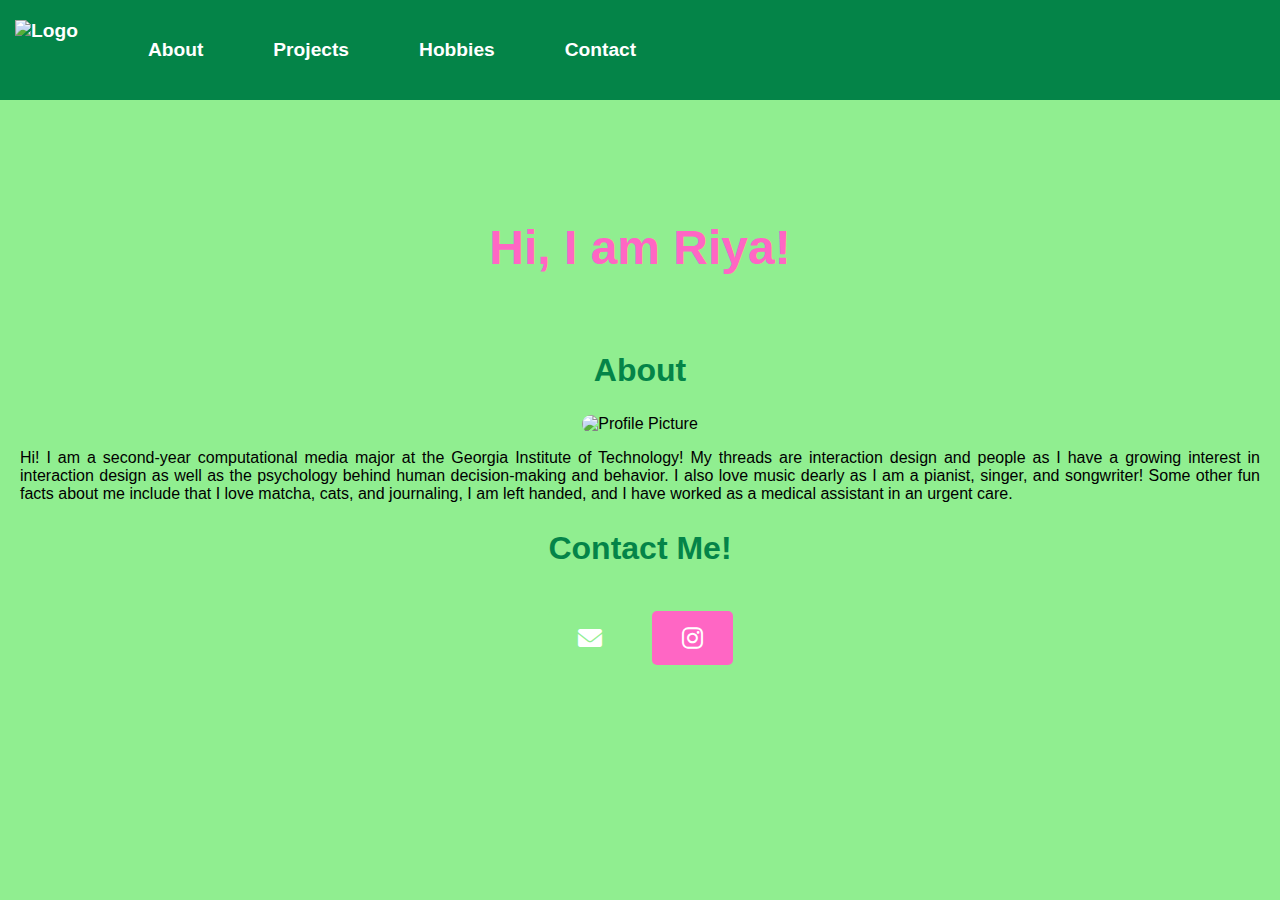
==== about.html @ 42e43878 "make separate pages for sections" ====
<!DOCTYPE html>
    <html lang="en">
    <head>
        <meta charset="UTF-8">
        <meta name="viewport" content="width=device-width, initial-scale=1.0">
        <title>Riya's Website</title>
        <link rel="stylesheet" href="styles.css">
    </head>
<body>
<div class="content">
    <header>
        <nav>
            <ul>
                <li class="logo">
                    <a href="#Title"><img src="Personal Logo.png" alt="Logo"></a>
                </li>
                <li><a href="about.html">About</a></li>
                <li class="dropdown">
                    <a href="projects.html" class="dropbtn">Projects</a>
                </li>
                <li class="dropdown">
                    <a href="hobbies.html" class="dropbtn">Hobbies</a>
                </li>
                <li><a href="about.html">Contact</a></li>
            </ul>
        </nav>
    </header>
    <section id="Title">
        <div class="title-container">
            <h1>Hi, I am Riya! </h1>
        </div>
    </section>
    <section id="About">
        <h2>About</h2>
        <div class="photo-container">
            <img src="ProfilePic.jpg" alt="Profile Picture" class="profile-pic">
        </div>
        <p>Hi! I am a second-year computational media major 
            at the Georgia Institute of Technology! 
            My threads are interaction design and people as 
            I have a growing interest in interaction design 
            as well as the psychology behind human decision-making 
            and behavior. I also love music dearly as I am 
            a pianist, singer, and songwriter! Some other fun 
            facts about me include that I love matcha, cats, 
            and journaling, I am left handed, and I have 
            worked as a medical assistant in an urgent care.</p>
    </section>

    <section id="Contact">
        <h2>Contact Me!</h2>
        <div class="contact">
        <head>
            <title>Contact Buttons with Icons</title>
            <!-- Font Awesome CDN -->
            <link rel="stylesheet" href="https://cdnjs.cloudflare.com/ajax/libs/font-awesome/6.0.0-beta3/css/all.min.css">
        </head>
        <body>
            <div class="contact-buttons">
                <a href="mailto:riyaganguly101@gmail.com" class="btn email-btn">
                    <i class="fas fa-envelope"></i>
                </a>
                <a href="https://www.instagram.com/riyajournals/" target="_blank" class="btn instagram-btn">
                    <i class="fab fa-instagram"></i>
                </a>
            </div>
        </body>
    </section>
</div>
</body>
---- styles.css ----
/* Reset some default styles */
body,
h1,
ul {
    margin: 0;
    padding: 0;
}

html {
    scroll-behavior: smooth;
    scroll-padding-top: 120px;
    width: 100%;
}

body {
    background: lightgreen;
    height: auto;
    width: 100%;
    font-family: 'Segoe UI', Tahoma, Geneva, Verdana, sans-serif;
    text-align: justify;
    position: relative;
    /* Ensure sections are positioned correctly */
    z-index: 1;
    /* Default stacking order */
}


.content {
    padding: 20px;
    margin-top: 120px;
    color: black;
}

h2,
h3 {
    font-size: xx-large;
    color: #048448;
    justify-content: center;
    text-align: center;
}

h3 {
    font-size: x-large;
    color: #008D6F;
}

/* Navigation Bar */
nav {
    position: fixed;
    top: 0;
    left: 0;
    width: 100%;
    height: 100px;
    background-color: #048448;
    display: flex;
    align-items: center;
    justify-content: left;
    z-index: 1000;
}

nav ul {
    list-style-type: none;
    display: flex;
    gap: 40px;
    /* Space between the links */
    margin: 0;
    padding: 0;
}

nav ul li {
    position: relative;
    /* Important for dropdown positioning */
    display: flex;
    align-items: center;
}

nav ul li a {
    text-decoration: none;
    /* Remove the underline */
    color: white;
    font-size: 1.2em;
    font-family: 'Segoe UI', Tahoma, Geneva, Verdana, sans-serif;
    font-weight: bold;
    padding: 10px 15px;
    transition: background-color 0.3s ease;
    display: flex;
}

nav ul li a:hover {
    background-color: lightgreen;
    /* Add a hover effect */
}

/* Logo styling */
.logo img {
    height: 60px;
    /* Adjust the height of the logo */
    width: auto;
    margin-right: auto;
    /* Align logo to the left */
}

.logo a:hover {
    background-color: #048448;
}

/* Dropdown Menu */
.dropdown-content {
    display: none;
    position: absolute;
    background-color: #048448;
    min-width: 160px;
    box-shadow: 0px 8px 16px rgba(0, 0, 0, 0.2);
    z-index: 1;
    top: 100%;
    /* Position it below the "Hobbies" link */
    left: 0;
}

.dropdown-content a {
    color: white;
    padding: 12px 16px;
    text-decoration: none;
    display: flex;
    white-space: nowrap;
    /* Prevent text wrapping */
}

.dropdown-content a:hover {
    background-color: lightgreen;
}

.dropdown:hover .dropdown-content {
    display: block;
    /* Show dropdown when hovering over "Services" */
}

/* Title */
.title-container {
    margin-top: 30px;
    /* Push the title below the nav bar */
    text-align: center;
    padding: 50px 10px;
    /* height: 100vh; */
    align-items: center;
}

.title-container h1 {
    font-size: 3em;
    color: #FF66C4;
    font-family: 'Segoe UI', Tahoma, Geneva, Verdana, sans-serif;
}

.photo-container {
    text-align: center;
    /* Centers the image horizontally */
    margin-top: 20px;
}

.profile-pic {
    width: 40vw;
    height: auto;
    border-radius: 10px;
}

/* Gallery Section */
#gallery {
    text-align: center;
    padding: 50px 0;
}

.photo-gallery,
.instagram-posts {
    display: grid;
    grid-template-columns: repeat(auto-fit, minmax(300px, 1fr));
    flex-wrap: wrap; 
    gap: 50px;
    /* space between the grid items */
    justify-items: center;
}

.instagram-posts {
    grid-template-columns: repeat(auto-fit, minmax(300px, 1fr));
    flex-wrap: wrap; 
}

.photo-item {
    max-width: 100%;
    height: auto;
    display: block;
}

.photo-item img {
    width: 100%;
    height: auto;
    border: 1px solid #ccc;
    border-radius: 10px;
}

.photo-item p {
    margin-top: 10px;
    font-size: 14px;
    color: #333;
}

.instagram-media {
    display: flex;
    flex-wrap: wrap;
    gap: 50px;
    /* Space between posts */
    justify-content: space-around;
    /* Adjust to align posts (flex-start, center, etc.) */
}

.instagram-content {
    flex: 1 1 300px;
    /* Make each post flexible with a minimum width */
    max-width: 540px;
    /* Maximum width constraint */
    box-sizing: border-box;
    /* Ensure padding and borders are included in the width */
}

.contact-buttons {
    display: flex;
    gap: 20px;
}

.contact {
    display: flex;
    justify-content: center;
    align-items: center;
    height: 10vh;
    margin: 0;
}

.btn {
    text-decoration: none;
    padding: 15px 30px;
    border-radius: 5px;
    font-size: 18px;
    font-weight: bold;
    display: inline-flex;
    align-items: center;
    gap: 10px;
    transition: background-color 0.3s ease;
}

.btn i {
    font-size: 24px;
}

/* Email Button */
.email-btn {
    background-color: lightgreen;
    color: white;
}

.email-btn:hover {
    background-color: #048448;
}

/* Instagram Button */
.instagram-btn {
    background-color: #FF66C4;
    color: white;
}

.instagram-btn:hover {
    background-color: #ae1372;
}
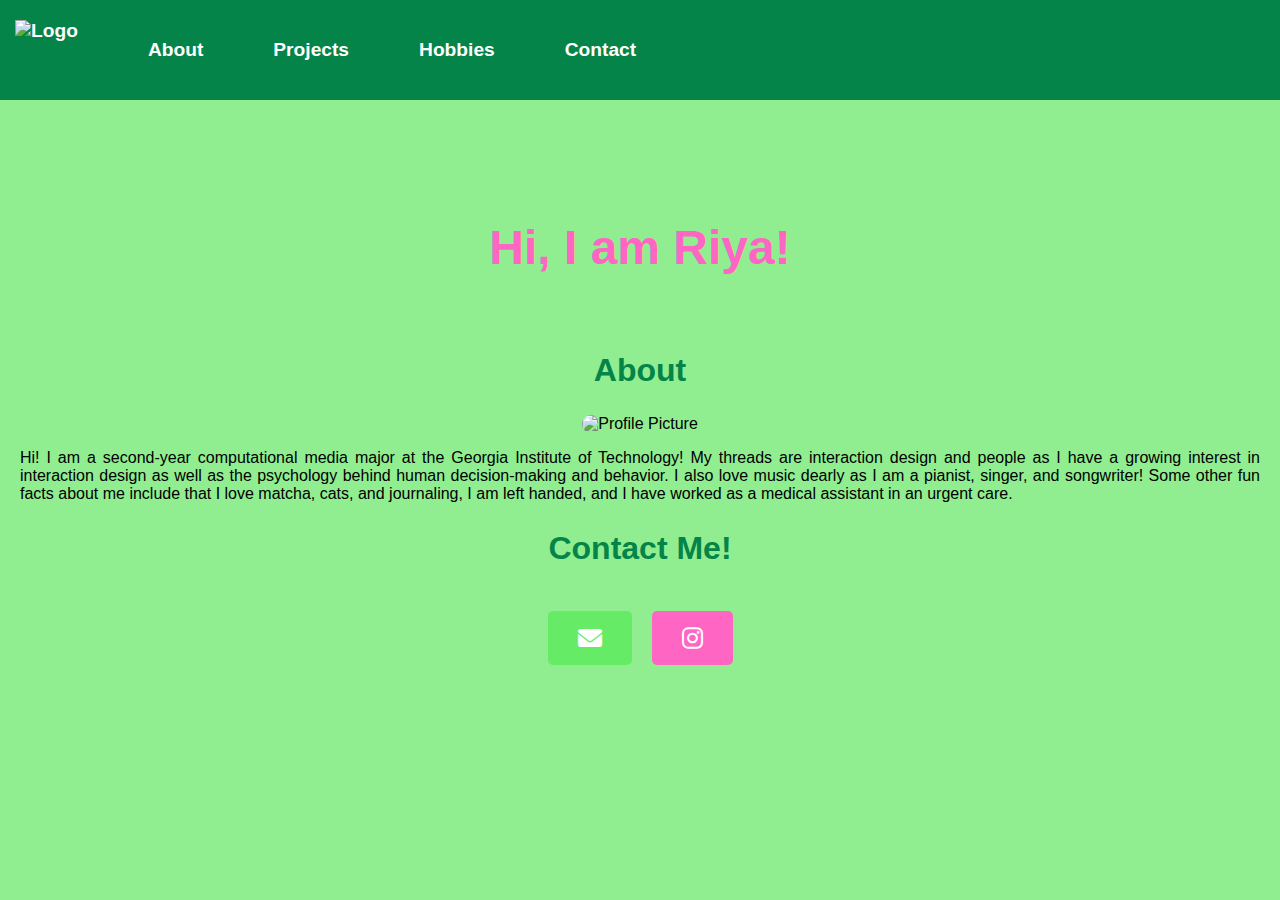
==== commit fcabbbcd: "fixed email button color and scroll to contact section" ====
--- a/about.html
+++ b/about.html
@@ -21,7 +21,7 @@
                 <li class="dropdown">
                     <a href="hobbies.html" class="dropbtn">Hobbies</a>
                 </li>
-                <li><a href="about.html">Contact</a></li>
+                <li><a href="#Contact">Contact</a></li>
             </ul>
         </nav>
     </header>
--- a/styles.css
+++ b/styles.css
@@ -252,7 +252,7 @@
 
 /* Email Button */
 .email-btn {
-    background-color: lightgreen;
+    background-color: rgb(102, 235, 102);
     color: white;
 }
 
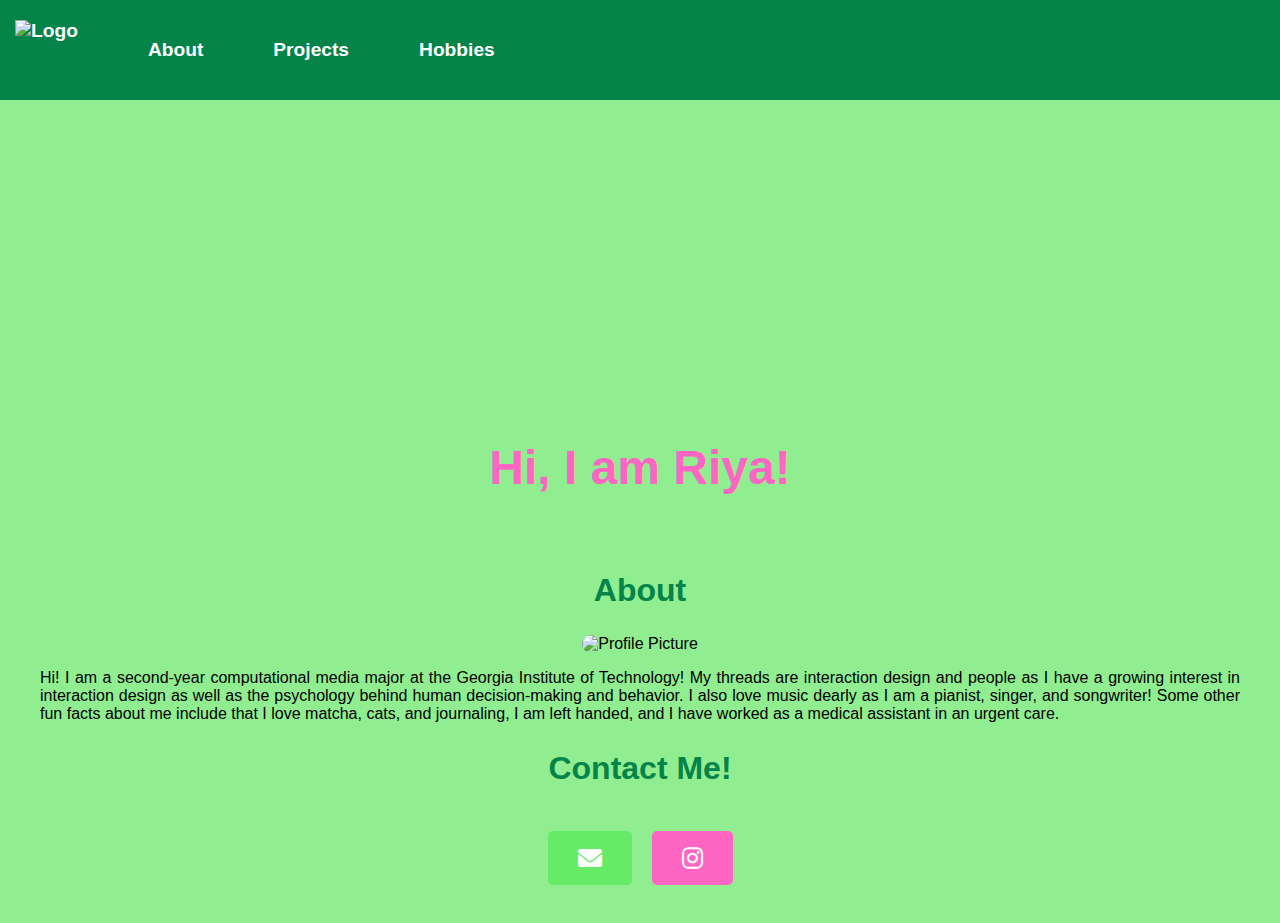
==== commit 62f571df: "fixed nav bar and added more content to projects section" ====
--- a/about.html
+++ b/about.html
@@ -12,16 +12,18 @@
         <nav>
             <ul>
                 <li class="logo">
-                    <a href="#Title"><img src="Personal Logo.png" alt="Logo"></a>
+                    <a href="about.html"><img src="Personal Logo.png" alt="Logo"></a>
                 </li>
                 <li><a href="about.html">About</a></li>
+                    <div class="dropdown-content">
+                        <a href="#Contact">Contact</a>
+                    </div>
                 <li class="dropdown">
                     <a href="projects.html" class="dropbtn">Projects</a>
                 </li>
                 <li class="dropdown">
                     <a href="hobbies.html" class="dropbtn">Hobbies</a>
                 </li>
-                <li><a href="#Contact">Contact</a></li>
             </ul>
         </nav>
     </header>
--- a/styles.css
+++ b/styles.css
@@ -6,16 +6,17 @@
     padding: 0;
 }
 
-html {
-    scroll-behavior: smooth;
-    scroll-padding-top: 120px;
-    width: 100%;
-}
-
+html, 
 body {
     background: lightgreen;
     height: auto;
     width: 100%;
+    overflow-x: hidden;
+    scroll-behavior: smooth;
+    scroll-padding-top: 110px;
+    padding-top: 110px;
+    padding-left: 10px;
+    padding-right: 10px;
     font-family: 'Segoe UI', Tahoma, Geneva, Verdana, sans-serif;
     text-align: justify;
     position: relative;
@@ -24,6 +25,9 @@
     /* Default stacking order */
 }
 
+* {
+    box-sizing: border-box;
+}
 
 .content {
     padding: 20px;
@@ -132,7 +136,6 @@
 
 .dropdown:hover .dropdown-content {
     display: block;
-    /* Show dropdown when hovering over "Services" */
 }
 
 /* Title */
@@ -268,4 +271,11 @@
 
 .instagram-btn:hover {
     background-color: #ae1372;
-}+}
+
+.embed-container {
+    display: flex;
+    justify-content: space-between; /* Adjust spacing between items */
+    gap: 10px; /* Space between the iframe and image */
+    align-items: center; /* Align items vertically (optional) */
+}
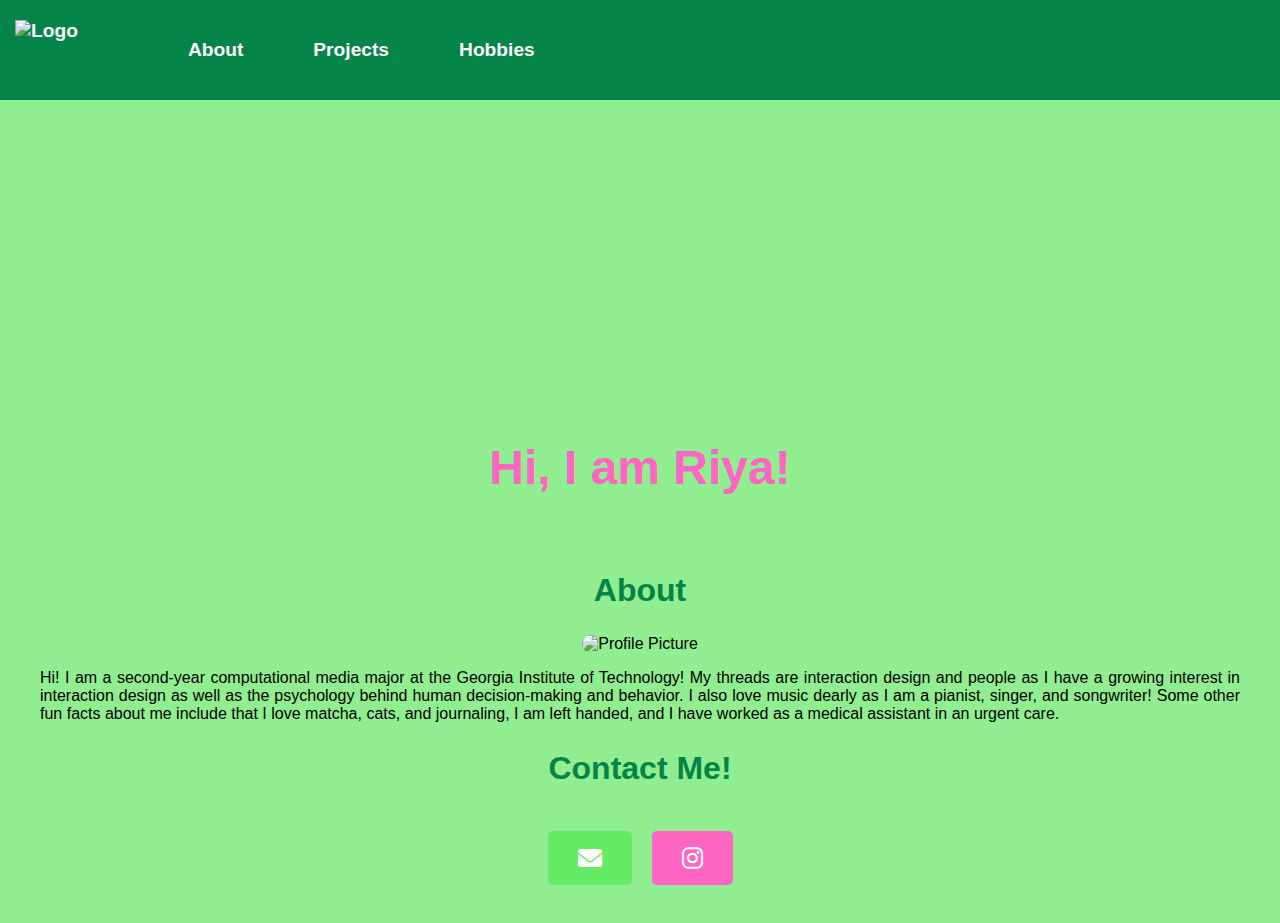
==== commit aceac76b: "removed contact button from nav bar" ====
--- a/about.html
+++ b/about.html
@@ -14,10 +14,8 @@
                 <li class="logo">
                     <a href="about.html"><img src="Personal Logo.png" alt="Logo"></a>
                 </li>
-                <li><a href="about.html">About</a></li>
-                    <div class="dropdown-content">
-                        <a href="#Contact">Contact</a>
-                    </div>
+                <li class="dropdown"></li>
+                    <li><a href="about.html">About</a></li>
                 <li class="dropdown">
                     <a href="projects.html" class="dropbtn">Projects</a>
                 </li>
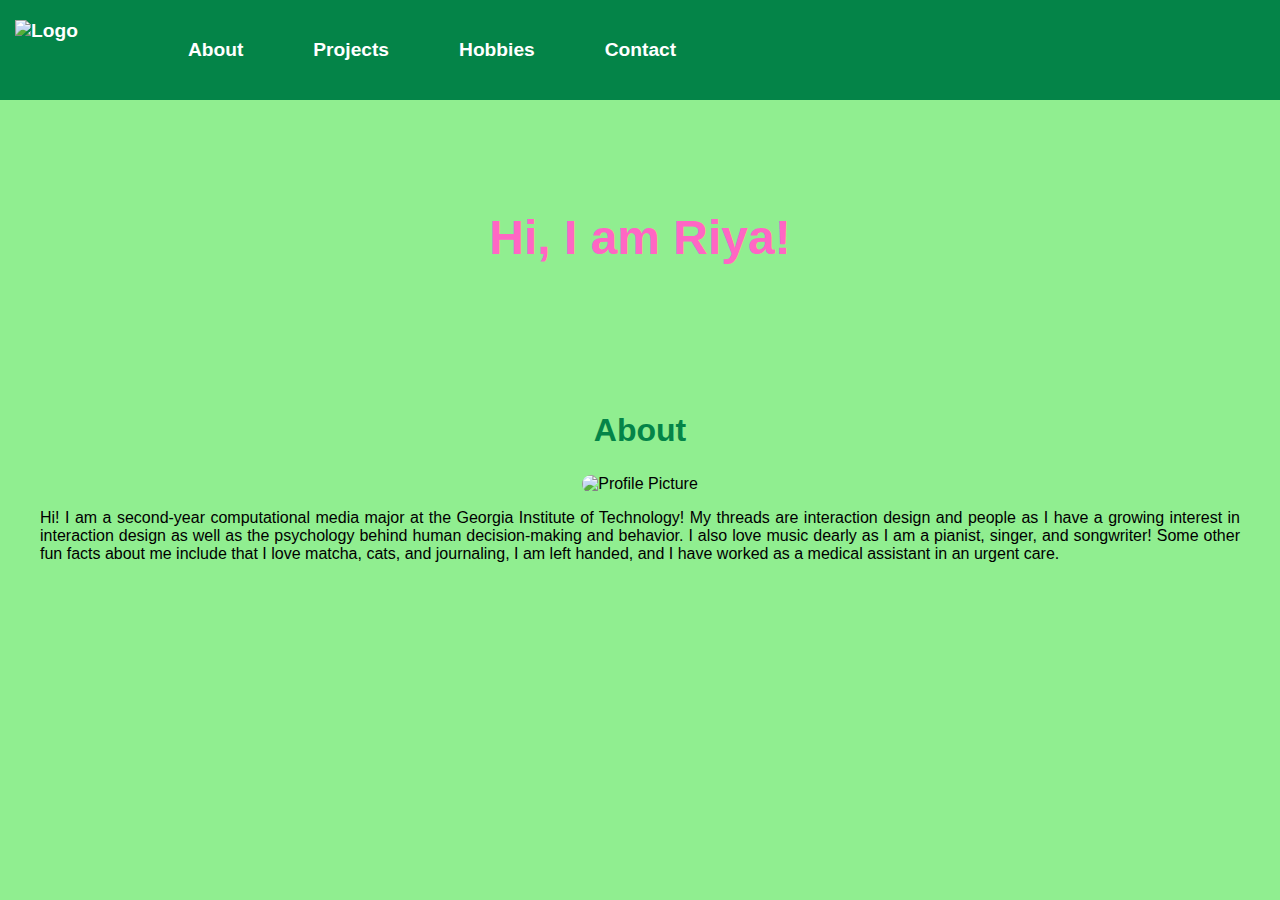
==== commit f0e99c0c: "fixed contact buttons" ====
--- a/about.html
+++ b/about.html
@@ -21,6 +21,10 @@
                 </li>
                 <li class="dropdown">
                     <a href="hobbies.html" class="dropbtn">Hobbies</a>
+                </li>
+                </li>
+                <li class="dropdown">
+                    <a href="contact.html" class="dropbtn">Contact</a>
                 </li>
             </ul>
         </nav>
@@ -46,25 +50,5 @@
             and journaling, I am left handed, and I have 
             worked as a medical assistant in an urgent care.</p>
     </section>
-
-    <section id="Contact">
-        <h2>Contact Me!</h2>
-        <div class="contact">
-        <head>
-            <title>Contact Buttons with Icons</title>
-            <!-- Font Awesome CDN -->
-            <link rel="stylesheet" href="https://cdnjs.cloudflare.com/ajax/libs/font-awesome/6.0.0-beta3/css/all.min.css">
-        </head>
-        <body>
-            <div class="contact-buttons">
-                <a href="mailto:riyaganguly101@gmail.com" class="btn email-btn">
-                    <i class="fas fa-envelope"></i>
-                </a>
-                <a href="https://www.instagram.com/riyajournals/" target="_blank" class="btn instagram-btn">
-                    <i class="fab fa-instagram"></i>
-                </a>
-            </div>
-        </body>
-    </section>
 </div>
 </body>
--- a/styles.css
+++ b/styles.css
@@ -13,8 +13,8 @@
     width: 100%;
     overflow-x: hidden;
     scroll-behavior: smooth;
-    scroll-padding-top: 110px;
-    padding-top: 110px;
+    scroll-padding-top: 70px;
+    padding-top: 70px;
     padding-left: 10px;
     padding-right: 10px;
     font-family: 'Segoe UI', Tahoma, Geneva, Verdana, sans-serif;
@@ -31,9 +31,9 @@
 
 .content {
     padding: 20px;
-    margin-top: 120px;
     color: black;
 }
+
 
 h2,
 h3 {
@@ -140,8 +140,6 @@
 
 /* Title */
 .title-container {
-    margin-top: 30px;
-    /* Push the title below the nav bar */
     text-align: center;
     padding: 50px 10px;
     /* height: 100vh; */
@@ -152,6 +150,7 @@
     font-size: 3em;
     color: #FF66C4;
     font-family: 'Segoe UI', Tahoma, Geneva, Verdana, sans-serif;
+    margin-bottom: 70px;
 }
 
 .photo-container {
@@ -224,21 +223,27 @@
     /* Ensure padding and borders are included in the width */
 }
 
+.contact {
+    display: flex;
+    justify-content: center;
+    align-items: center;
+    width: 100%;
+    margin: 20px 0;
+}
+
 .contact-buttons {
     display: flex;
+    flex-direction: column;
+    align-items: center;
     gap: 20px;
-}
-
-.contact {
-    display: flex;
-    justify-content: center;
-    align-items: center;
-    height: 10vh;
-    margin: 0;
+    width: 100%;
+    max-width: 400px; /* Optional: limit width */
 }
 
 .btn {
+    width: 100%;
     text-decoration: none;
+    flex-direction: column;
     padding: 15px 30px;
     border-radius: 5px;
     font-size: 18px;
@@ -255,12 +260,13 @@
 
 /* Email Button */
 .email-btn {
-    background-color: rgb(102, 235, 102);
+    background-color: #048448;
     color: white;
 }
 
 .email-btn:hover {
-    background-color: #048448;
+    background-color: #0a462a;
+    ;
 }
 
 /* Instagram Button */
@@ -273,9 +279,70 @@
     background-color: #ae1372;
 }
 
+/* Linkedin Button */
+.linkedin-btn {
+    background-color: #048448;
+    color: white;
+}
+
+.linkedin-btn:hover {
+    background-color: #0a462a;
+}
+
+/* Resume Button */
+.resume-btn {
+    background-color: #FF66C4;
+    color: white;
+}
+
+.resume-btn:hover {
+    background-color: #ae1372;
+}
+
 .embed-container {
     display: flex;
     justify-content: space-between; /* Adjust spacing between items */
     gap: 10px; /* Space between the iframe and image */
     align-items: center; /* Align items vertically (optional) */
 }
+
+.project-section {
+    max-width: 1200px;
+    margin: 0 auto;
+    padding: 4rem 2rem;
+    display: flex;
+    flex-direction: column;
+    gap: 2rem;
+}
+
+.project-content {
+    display: grid;
+    grid-template-columns: 1fr 1fr;
+    gap: 2rem;
+    align-items: center;
+}
+
+.project-description {
+    display: flex;
+    flex-direction: column;
+    gap: 1rem;
+}
+
+.project-media {
+    display: flex;
+    gap: 1rem;
+    justify-content: center;
+}
+
+.project-media img,
+.project-media iframe {
+    max-width: 100%;
+    border-radius: 12px;
+    box-shadow: 0 10px 25px rgba(0,0,0,0.1);
+}
+
+@media (max-width: 768px) {
+    .project-content {
+        grid-template-columns: 1fr;
+    }
+}
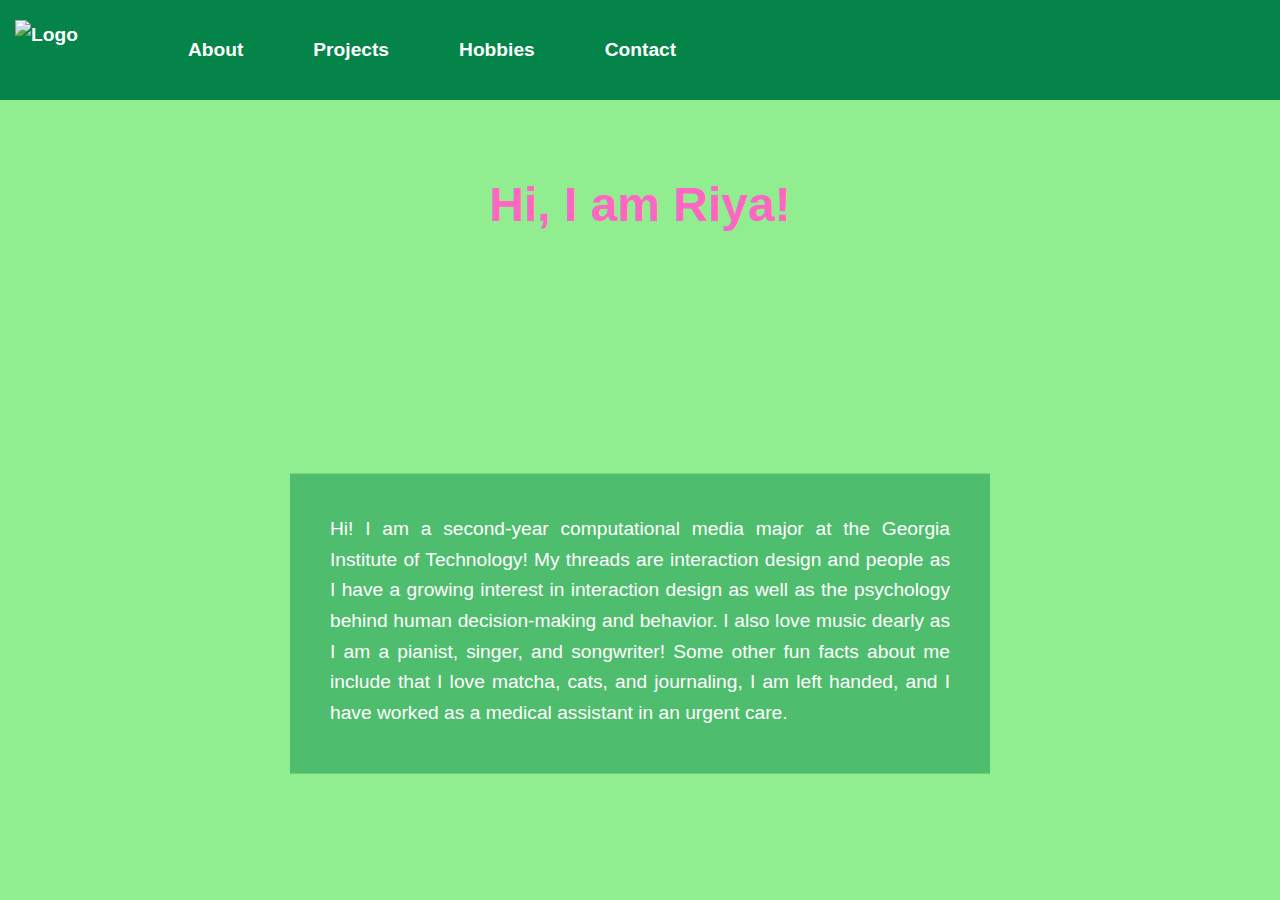
==== commit 41ee4bf3: "fixed the styling of the about page" ====
--- a/about.html
+++ b/about.html
@@ -29,26 +29,23 @@
             </ul>
         </nav>
     </header>
-    <section id="Title">
-        <div class="title-container">
-            <h1>Hi, I am Riya! </h1>
-        </div>
     </section>
     <section id="About">
-        <h2>About</h2>
-        <div class="photo-container">
-            <img src="ProfilePic.jpg" alt="Profile Picture" class="profile-pic">
+        <div class="hero-section">
+            <div class="hero-content">
+                <h1>Hi, I am Riya!</h1>
+                <p>Hi! I am a second-year computational media major 
+                    at the Georgia Institute of Technology! 
+                    My threads are interaction design and people as 
+                    I have a growing interest in interaction design 
+                    as well as the psychology behind human decision-making 
+                    and behavior. I also love music dearly as I am 
+                    a pianist, singer, and songwriter! Some other fun 
+                    facts about me include that I love matcha, cats, 
+                    and journaling, I am left handed, and I have 
+                    worked as a medical assistant in an urgent care.</p>
+            </div>
         </div>
-        <p>Hi! I am a second-year computational media major 
-            at the Georgia Institute of Technology! 
-            My threads are interaction design and people as 
-            I have a growing interest in interaction design 
-            as well as the psychology behind human decision-making 
-            and behavior. I also love music dearly as I am 
-            a pianist, singer, and songwriter! Some other fun 
-            facts about me include that I love matcha, cats, 
-            and journaling, I am left handed, and I have 
-            worked as a medical assistant in an urgent care.</p>
     </section>
 </div>
 </body>
--- a/styles.css
+++ b/styles.css
@@ -20,9 +20,68 @@
     font-family: 'Segoe UI', Tahoma, Geneva, Verdana, sans-serif;
     text-align: justify;
     position: relative;
-    /* Ensure sections are positioned correctly */
     z-index: 1;
-    /* Default stacking order */
+}
+
+/* Hero Section Styles */
+.hero-section {
+    position: relative;
+    width: 100%;
+    height: 80vh; /* Full viewport height */
+    background-image: url('ProfilePic.jpg'); /* Replace with your image path */
+    background-size: cover;
+    background-position: center;
+    background-repeat: no-repeat;
+    display: flex;
+    align-items: center;
+    justify-content: center;
+    margin-top: -60px; /* Offset for fixed navigation */
+}
+
+.hero-content {
+    position: absolute;
+    top: 50%;
+    left: 50%;
+    transform: translate(-50%, -50%);
+    text-align: center;
+    color: white;
+    padding: 10px;
+    border-radius: 10px;
+    max-width: 100%;
+}
+
+.hero-content h1 {
+    font-size: 3em;
+    color: #FF66C4; /* Using your existing pink color */
+}
+
+.hero-content p {
+    font-size: 1.2em;
+    line-height: 1.6;
+    text-align: justify;
+    margin-top: 230px;
+    background-color: rgba(4, 132, 72, 0.464);
+    color: white;
+    padding: 40px;
+    width: 700px;
+    height: 300px;
+    max-width: 1200px; /* Maximum width */
+    box-sizing: border-box;
+    word-wrap: break-word; /* Ensure long words break */
+    overflow-wrap: break-word; /* Alternative for word wrapping */
+}
+
+/* Responsive Hero Section */
+@media (max-width: 768px) {
+    .hero-content p {
+        width: 95%;
+        padding: 20px;
+        font-size: 1em;
+    }
+
+    .hero-content h1 {
+        font-size: 2em;
+    }
 }
 
 * {
@@ -30,10 +89,16 @@
 }
 
 .content {
-    padding: 20px;
+    max-width: 800px; /* Limit content width for better readability */
+    margin: 0 auto; /* Center the content */
+    padding: 40px 20px; /* Increase vertical padding */
+    line-height: 1.6; /* Improve line spacing */
     color: black;
 }
 
+.content p {
+    margin-bottom: 20px; /* Add space between paragraphs */
+}
 
 h2,
 h3 {
@@ -41,6 +106,7 @@
     color: #048448;
     justify-content: center;
     text-align: center;
+    margin-bottom: 20px;
 }
 
 h3 {
@@ -141,8 +207,8 @@
 /* Title */
 .title-container {
     text-align: center;
-    padding: 50px 10px;
-    /* height: 100vh; */
+    padding: 30px 10px; /* Reduced padding */
+    margin-bottom: 40px;
     align-items: center;
 }
 
@@ -150,19 +216,24 @@
     font-size: 3em;
     color: #FF66C4;
     font-family: 'Segoe UI', Tahoma, Geneva, Verdana, sans-serif;
-    margin-bottom: 70px;
 }
 
 .photo-container {
+    flex: 0 0 40%; /* Take up 40% of the container width */
     text-align: center;
-    /* Centers the image horizontally */
-    margin-top: 20px;
+    
 }
 
 .profile-pic {
-    width: 40vw;
+    width: 70%; /* Responsive width */
+    max-width: 300px; /* Limit max width */
     height: auto;
     border-radius: 10px;
+    box-shadow: 0 4px 6px rgba(0,0,0,0.1); /* Optional: add subtle shadow */
+}
+
+.text-container {
+    flex: 1; /* Take up remaining space */
 }
 
 /* Gallery Section */
@@ -346,3 +417,26 @@
         grid-template-columns: 1fr;
     }
 }
+
+/* Responsive adjustments */
+@media (max-width: 768px) {
+    .content {
+        padding: 20px 15px; /* Reduce padding on smaller screens */
+    }
+    
+    .profile-pic {
+        width: 90%; /* Slightly wider on mobile */
+        max-width: 350px;
+    }
+
+    .photo-container {
+        flex: none;
+        width: 100%;
+        max-width: 350px;
+    }
+
+    /* Existing media query for project content */
+    .project-content {
+        grid-template-columns: 1fr;
+    }
+}
